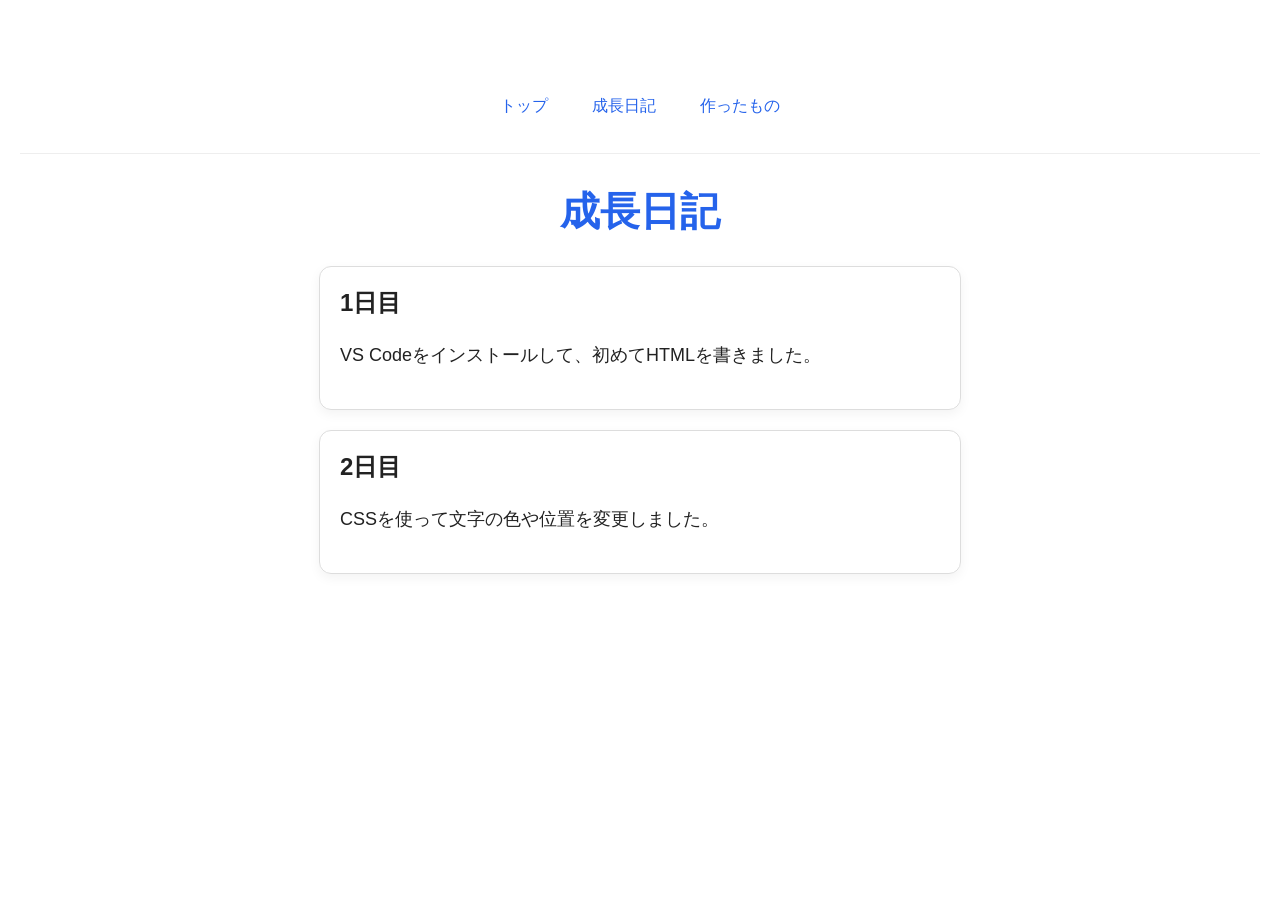
==== diary.html @ a828d4da "Add files via upload" ====
<!DOCTYPE html>
<html lang="ja">
<head>
  <meta charset="UTF-8">
  <meta name="viewport" content="width=device-width, initial-scale=1.0">
  <title>成長日記</title>
  <link rel="stylesheet" href="style.css">
</head>

<body>
    <nav>
  <a href="index.html">トップ</a>
  <a href="diary.html">成長日記</a>
  <a href="works.html">作ったもの</a>
</nav>
  <h1>成長日記</h1>

<div class="diary-card">
  <h2>1日目</h2>
  <p>VS Codeをインストールして、初めてHTMLを書きました。</p>
</div>

<div class="diary-card">
  <h2>2日目</h2>
  <p>CSSを使って文字の色や位置を変更しました。</p>
</div>
</body>
</html>
---- style.css ----
body {
  font-family: Arial, sans-serif;
  background-color: white;
  color: #222;
  text-align: center;
  padding: 60px 20px;
}

h1 {
  color: #2563eb;
}

p {
  font-size: 18px;
  line-height: 1.8;
}
a {
  display: inline-block;
  background-color: #2563eb;
  color: white;
  text-decoration: none;
  padding: 10px 18px;
  margin: 8px;
  border-radius: 8px;
}

a:hover {
  background-color: #1d4ed8;
}
.container {
  max-width: 700px;
  margin: 0 auto;
  padding: 40px;
}

.buttons {
  margin-top: 30px;
}
nav {
  margin-bottom: 30px;
}

nav a {
  background-color: transparent;
  color: #2563eb;
  padding: 8px 12px;
}

nav a:hover {
  background-color: #eff6ff;
}
.diary-card {
  max-width: 600px;
  margin: 20px auto;
  padding: 20px;
  border: 1px solid #ddd;
  border-radius: 12px;
  text-align: left;
}
.work-card {
  max-width: 600px;
  margin: 20px auto;
  padding: 20px;
  border: 1px solid #ddd;
  border-radius: 12px;
  text-align: left;
}
@media (max-width: 600px) {
  body {
    padding: 30px 15px;
  }

  .container {
    padding: 20px;
  }

  nav a {
    display: block;
    margin: 5px 0;
  }

  .buttons a {
    display: block;
    margin: 10px 0;
  }
}
.profile {
  max-width: 600px;
  margin: 30px auto 0;
  padding: 20px;
  border: 1px solid #ddd;
  border-radius: 12px;
}

.profile h2 {
  color: #2563eb;
}
.profile-image {
  width: 120px;
  height: 120px;
  object-fit: cover;
  border-radius: 50%;
}
footer {
  margin-top: 60px;
  padding: 20px;
  font-size: 14px;
  color: #666;
}
body {
  margin: 0;
}

nav {
  padding: 20px;
  border-bottom: 1px solid #eee;
}

h1 {
  font-size: 40px;
}

h2 {
  margin-top: 0;
}

.profile,
.recent,
.diary-card,
.work-card {
  box-shadow: 0 4px 12px rgba(0, 0, 0, 0.05);
}

footer {
  border-top: 1px solid #eee;
}
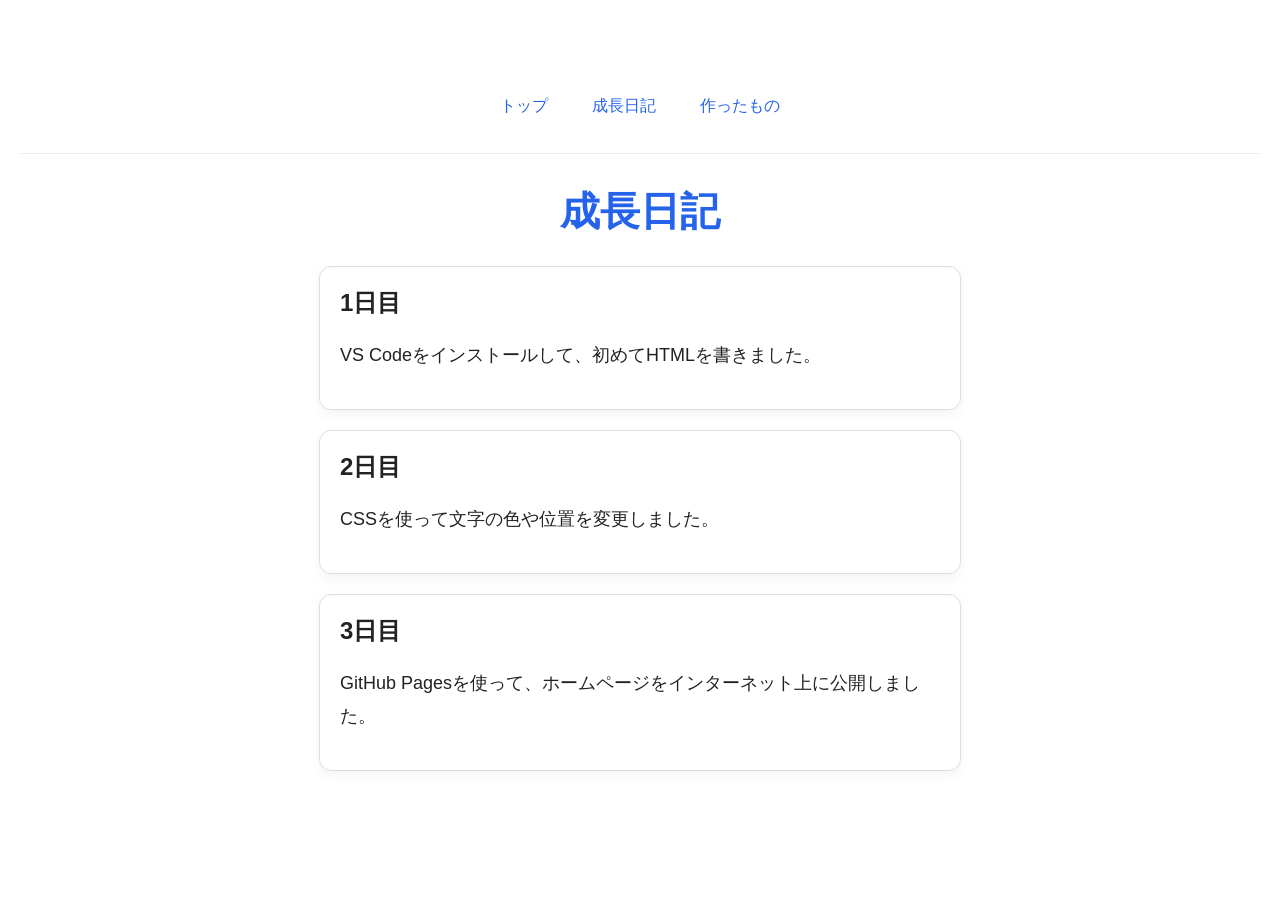
==== commit 1011062f: "Update diary.html" ====
--- a/diary.html
+++ b/diary.html
@@ -23,6 +23,9 @@
 <div class="diary-card">
   <h2>2日目</h2>
   <p>CSSを使って文字の色や位置を変更しました。</p>
+</div><div class="diary-card">
+  <h2>3日目</h2>
+  <p>GitHub Pagesを使って、ホームページをインターネット上に公開しました。</p>
 </div>
 </body>
-</html>+</html>
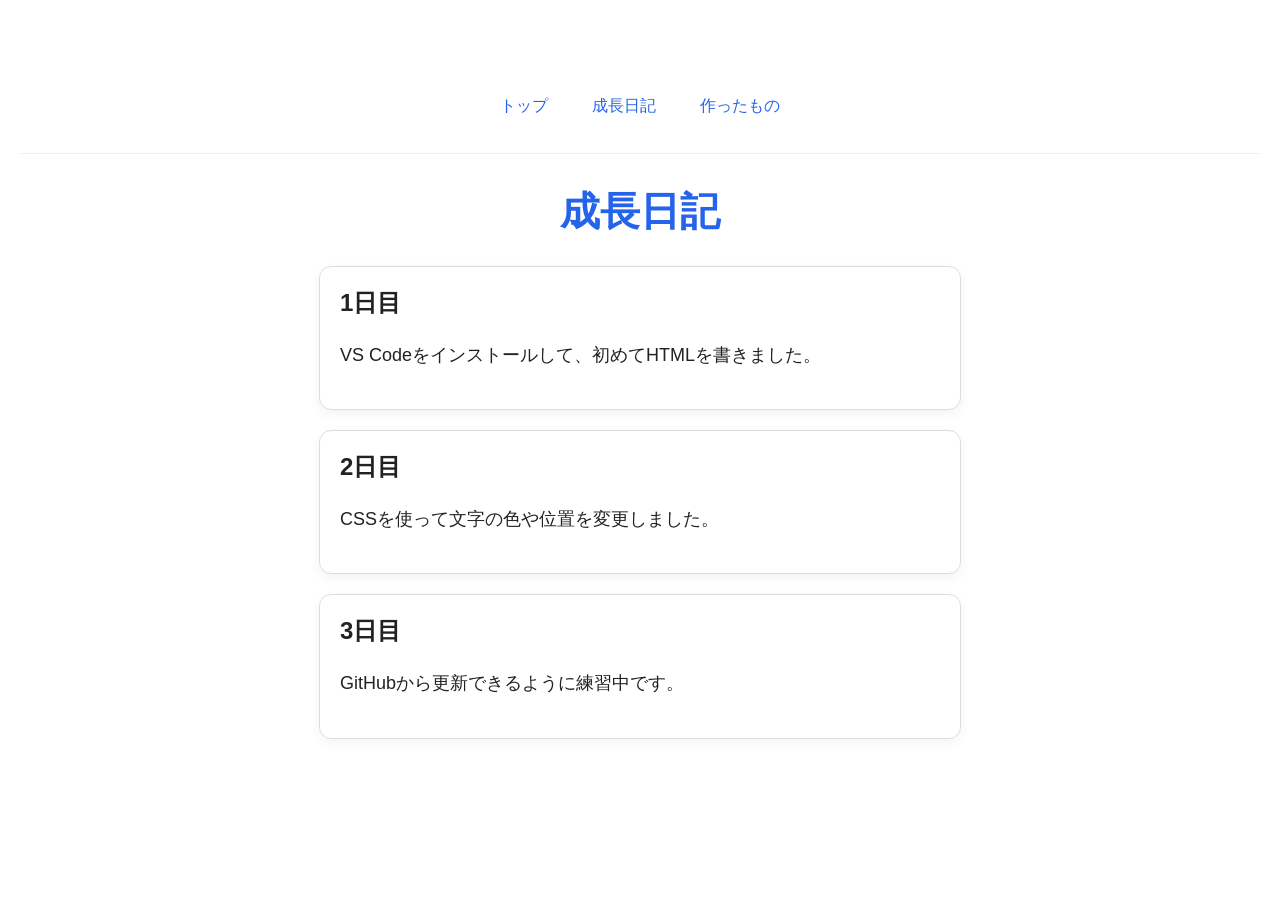
==== commit 3a5b0cd9: "成長日記を更新" ====
--- a/diary.html
+++ b/diary.html
@@ -25,7 +25,7 @@
   <p>CSSを使って文字の色や位置を変更しました。</p>
 </div><div class="diary-card">
   <h2>3日目</h2>
-  <p>GitHub Pagesを使って、ホームページをインターネット上に公開しました。</p>
+  <p>GitHubから更新できるように練習中です。</p>
 </div>
 </body>
 </html>
